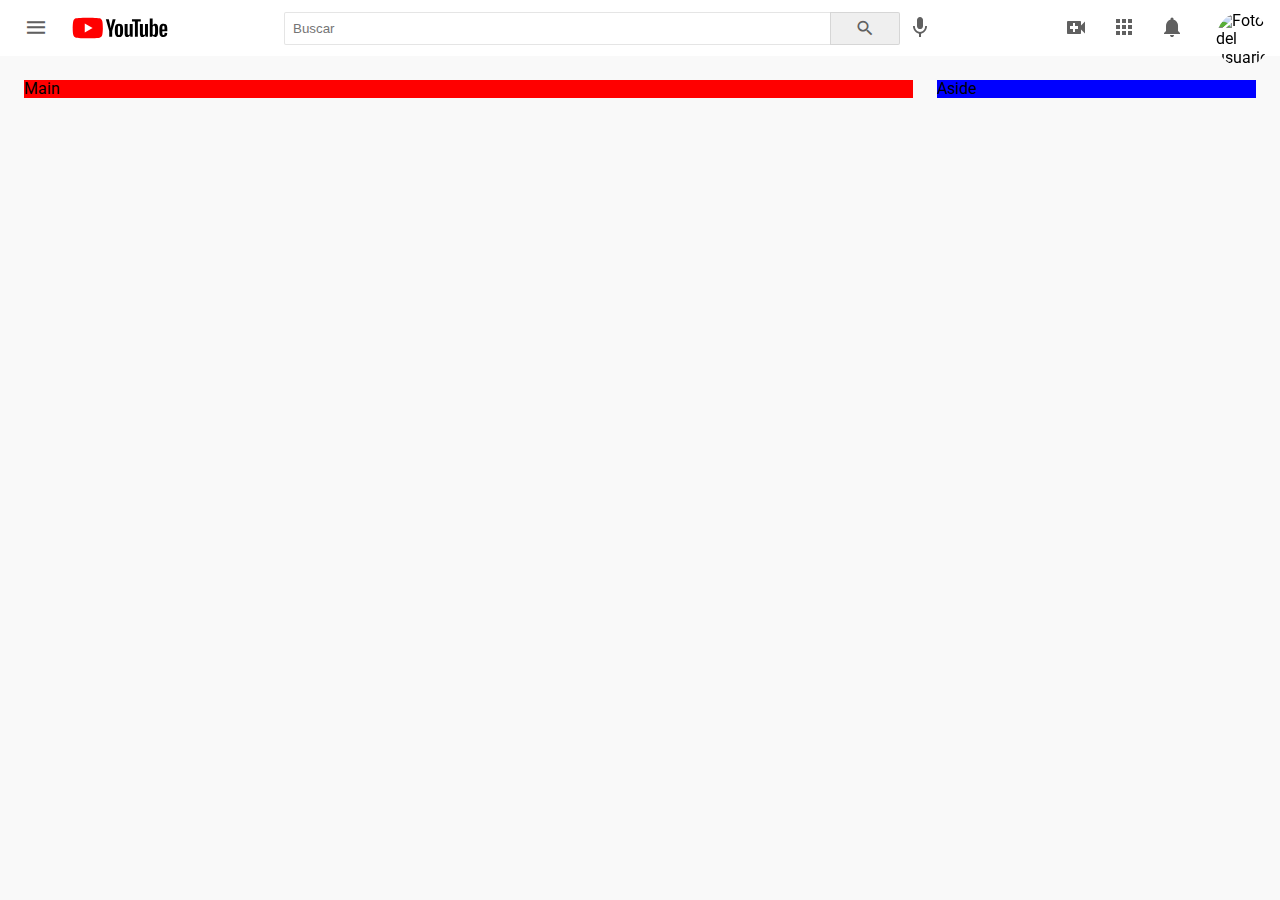
==== video.html @ 2828ed40 "layout de pagina video" ====
<!DOCTYPE html>
<html lang="es">
<head>
    <meta charset="UTF-8">
    <meta name="viewport" content="width=device-width, initial-scale=1.0">
    <meta http-equiv="X-UA-Compatible" content="IE=edge">
    <link rel="stylesheet" href="./styles.css">
    <link rel="stylesheet" href="./icons/style.css">
    <title>Video | Clon Youtube | HTML y CSS</title>
</head>
<body class="video-page scroll">
    <header class="main-header">
        <div class="start place-center">
            <button class="icon-menu action-button"></button>
            <img class="logo" src="./img/logo-yt.svg" alt="Logo Youtube">
        </div>
        <!-- MIDDLE -->
        <div class="middle place-center">
            <form class="form-search place-center" action="#">
                <input type="search" placeholder="Buscar" class="input">
                <button data-tooltip="Buscar" class="submit icon-search"></button>
            </form>
            <button data-tooltip="Haz búsquedas por voz" class="icon-microphone action-button"></button>
        </div>
        <!-- END -->
        <div class="place-center buttons-container">
            <button data-tooltip="Crear" class="icon-camera action-button"></button>
            <button data-tooltip="Aplicaciones de Youtube" class="icon-grid action-button"></button>
            <button data-tooltip="Notificaciones" class="icon-bell action-button"></button>
            
            <div class="user">
                <div class="user-avatar">
                    <img src="https://avatars.githubusercontent.com/u/5506070" class="image" alt="Foto del usuario">
                </div>
            </div>
        </div>
    </header>

    <div class="video-page-grid">
        <main class="video-column">
            <p>Main</p>
        </main>

        <aside class="cards-sidebar">
            <p>Aside</p>

        </aside>
    </div>

</body>
</html>
---- styles.css ----
@import url('https://fonts.googleapis.com/css2?family=Roboto:wght@400;500&display=swap');

* {
    margin: 0;
    padding: 0;
    box-sizing: border-box;
}

/* Variables globales */
:root {
    /* Colores base */
    --accent-color: #ff0000;
    --grey-color: #909090;
    --grey-color-alt: #ccc;
    --border-color: rgba(0, 0, 0, 0.1);

    /* Colores de fondo */
    --bg-color: #fff;
    --bg-color-alt: #f9f9f9;
    --bg-color-active: #e5e5e5;

    /* Colores de texto */
    --text-color: #030303;
    --text-color-alt: #606060;
    --text-color-white: #fff;

    /* Fuentes */
    --body-font: 'Roboto', sans-serif;
    --icon-font: 'icomoon';

    /* Tamaño de texto */
    --big-font-size: 1.125rem; /* 18px */
    --normal-font-size: 1rem; /* 16px */
    --small-font-size: 0.875rem; /* 14px */
    --smaller-font-size: 0.75rem; /* 12px */
    --font-bold: 500;

    /* Otros */
    --header-height: 56px;
    --sidebar-width: 240px;
    --z-tooltip: 25;
    --z-fixed: 100;
    --border-radius: 2px;
    --transition-time: 0.25s;

    /* Scroll */
    --scroll-size: 16px;
    --scroll-log: transparent;
    --scroll-radius: 8px;
    --scrool-padding: 4px;
    --thumb-gb: var(--grey-color);
    --thumb-bg-alt: var(--grey-color-alt);
}

body {
    font-family: var(--body-font);
    background-color: var(--bg-color-alt);
    line-height: 1.15rem;
    padding-top: var(--header-height);
    padding-left: var(--sidebar-width);
}

h1,
h2,
h3,
h4,
h5,
h6,
b {
    font-weight: var(--font-bold);
}

button {
    font-family: var(--body-font);
}

img {
    width: 100%;
}

hr {
    --spacing: 0.75rem;
    border: none;
    border-bottom:  1px solid var(--border-color);
    margin-bottom: var(--spacing);
    padding-top: var(--spacing);
}

.flex {
    display: flex;
}

.place-center {
    display: flex;
    justify-content: center;
    align-items: center;
}

.buttons-container {
    display: flex;
    gap: 0.5rem;
}

/* ----- Clases para recortar líneas de texto ----- */
[class*='rows-text'] {
    display: -webkit-box;
    -webkit-line-clamp: var(--rows);
    -webkit-box-orient: vertical;
    overflow: hidden;
}

.rows-text-1 {
    --rows: 1
}

.rows-text-2 {
    --rows: 2
}

.rows-text-3 {
    --rows: 3
}

/* ----- Scroll ----- */
.scroll::-webkit-scrollbar {
    width: var(--scroll-size); /* Scroll en Y */
    height: var(--scroll-size); /* Scroll en X */
}

.scroll::-webkit-scrollbar-thumb {
    background-color: var(--thumb-gb);
    border-radius: var(--scroll-radius);
    border: var(--scrool-padding) solid transparent;
    background-clip: content-box;
}

.scroll::-webkit-scrollbar-thumb:hover {
    background-color: var(--thumb-bg-alt);
}

.scroll:not(body)::-webkit-scrollbar-thumb {
    display: none;
    background-color: var(--thumb-bg-alt);
}

.scroll:not(body):hover::-webkit-scrollbar-thumb {
    display: block;
}

/* Cabecera principal del sitio */
.main-header {
    position: fixed;
    width: 100%;
    left: 0;
    top: 0;
    display: flex;
    justify-content: space-between;
    align-items: center;
    padding: 0 1rem;
    height: var(--header-height);
    background-color: var(--bg-color);
    z-index: var(--z-fixed);
}

.main-header .start .action-button {
    margin-right: 1rem;
}

.main-header .logo {
    width: 6rem;
}

.main-header .middle {
    flex-basis: 720px;
    padding: 0 2rem;
}

.main-header .form-search {
    flex-grow: 1;
    align-items: stretch;
}

.main-header .input {
    flex-grow: 1;
    padding: 0.5rem;
    border: 1px solid var(--border-color);
    border-right: 0;
    border-radius: var(--border-radius) 0 0 var(--border-radius);
}

.main-header .submit {
    padding: 0 1.5rem;
    border: 1px solid var(--border-color);
    color: var(--text-color-alt);
    font-size: 1.25rem;
    border-radius: 0 var(--border-radius) var(--border-radius) 0;
    cursor: pointer;
}

.main-header .user {
    padding: 0 1rem;
}

/* ----- Avatar del usuario ----- */
.user-avatar {
    --size: 2rem;
    width: var(--size);
    height: var(--size);
    cursor: pointer;
    flex: none;
}

.user-avatar .image {
    width: 100%;
    height: 100%;
    object-fit: cover;
    border-radius: 50%;
}

/* ----- Botones de acción ----- */
.action-button {
    --size: 2.5rem;
    height: var(--size);
    width: var(--size);
    border-radius: 50%;
    border: 1px solid transparent;
    background: none;
    cursor: pointer;
    transition: border-color var(--transition-time);
}

.action-button::before {
    color: var(--text-color-alt);
    font-size: 1.5rem;
}

.action-button:active {
    background-color: var(--bg-color-active);
    border-color: var(--bg-color-active);
}

/* Tooltip */
[data-tooltip] {
    position: relative;
}

[data-tooltip]:hover::after {
    opacity: 1;
}

[data-tooltip]::after {
    content: attr(data-tooltip);
    position: absolute;
    left: 50%;
    top: 3.5rem;
    transform: translateX(-50%);
    padding: 0.5rem;
    background-color: var(--text-color-alt);
    color: var(--text-color-white);
    font-family: var(--body-font);
    font-size: var(--smaller-font-size);
    border-radius: var(--border-radius);
    white-space: nowrap;
    opacity: 0;
    pointer-events: none;
    transition: opacity var(--transition-time);
    z-index: var(--z-tooltip);
}

/* ----- Menu lateral ----- */
.main-sidebar {
    --main-nav-padding: 0.5rem 1.5rem;
    position: fixed;
    top: var(--header-height);
    left: 0;
    z-index: 1;
    height: calc(100vh - var(--header-height));
    width: var(--sidebar-width);
    background-color: var(--bg-color);
    padding: 0.75rem 0;
    overflow: auto;
}

/* ----- Items de navegación ----- */
.main-nav .link {
    display: flex;
    align-items: center;
    padding: var(--main-nav-padding);
    color: var(--text-color);
    font-size: var(--small-font-size);
    text-decoration: none;
    white-space: nowrap;
}

.main-nav .link.is-active,
.main-nav .link:hover {
    background-color: var(--bg-color-alt);
    font-weight: var(--font-bold);
}

.main-nav .link.is-active {
}

/* ----- Iconos de la navegación ----- */
.main-nav .link .icon {
    font-size: 1.5rem;
    color: var(--text-color-alt);
}

.main-nav .link.is-in-live::after,
.main-nav .link.is-new::after {

    font-family: var(--icon-font);
    margin-left: auto;
}

.main-nav .link.is-in-live::after {
    content: '\e911';
    color: var(--accent-color);
}

.main-nav .link.is-new::after {
    content: '\e91b';
    color: #065fd4;
    font-size: 00.5rem;
}

.main-nav .user-avatar {
    --size: 1.5rem;
}

.main-nav .link .icon,
.main-nav .link .user-avatar {
    margin-right: 1.5rem;
}

.main-nav .link.is-active .icon {
    color: var(--accent-color);
}

/* ----- Título de secciones de nav lateral ----- */
.nav-title {
    padding: var(--main-nav-padding);
    color: var(--text-color-alt);
    font-size: var(--small-font-size);
    text-transform: uppercase;
}

/* ----- Footer del nav lateral ----- */
.main-nav-footer {
    display: grid;
    gap: 0.75rem;
    padding: var(--main-nav-padding);
    font-size: var(--smaller-font-size);
}

.main-nav-footer .link-footer {
    margin-right: 0.5rem;
    line-height: 1.4;
    text-decoration: none;
    font-weight: var(--font-bold);
    color: var(--text-color-alt)
}

.main-nav-footer .copyright {
    opacity: 0.6;
    color: var(--text-color-alt);
    margin: 0;   
}

/* ----- Tarjeta de videos ----- */
.card-video {
    /* max-width: 300px; */
}

.card-video a {
    text-decoration: none;
    color: inherit
}

.card-video .cover {
    position: relative;
    display: block;
    aspect-ratio: 16 / 9;
    margin-bottom: 0.75rem;
}

.card-video .image {
    display: block;
    height: 100%;
    object-fit: cover;
}

.card-video .time {
    position: absolute;
    right: 0.5rem;
    bottom: 0.5rem;
    padding: 0 0.25rem;
    background-color: rgba(0, 0, 0, 0.8);
    color: var(--text-color-white);
    font-size: var(--smaller-font-size);
    border-radius: var(--border-radius);
}

.card-video .user-avatar {
    --size: 36px;
    margin-right: 0.75rem;
}

.card-video .content {
    font-size: var(--small-font-size);
    color: var(--text-color-alt);
}

.card-video .title {
    color: var(--text-color);
    margin-bottom: 0.25rem;
}

/* ----- Información del video ----- */
.video-information .views {
    display: inline-flex;
}

.video-information .views::after {
    content: '\e91b';
    font-family: var(--icon-font);
    font-size: 0.25rem;
    padding: 0 0.25rem;
}

/* ----- Grid de videos ----- */
.card-grid {
    display: grid;
    grid-template-columns: repeat(auto-fill, minmax(300px, 1fr));
    gap: 2rem 1rem;
    padding: 1rem 2rem;
    max-width: 1800px;
    margin-inline: auto;
}





/* ----- Página de video ----- */
body.video-page {
    padding-left: 0;
}

.video-page-grid {
    --gap-page: 1.5rem;
    width: calc(100% - (var(--gap-page) * 2));
    max-width: 1600px;
    display: grid;
    gap: var(--gap-page);
    grid-template-columns: repeat(11, 1fr);
    margin-inline: auto;
    padding-top: var(--gap-page);
}

.video-column {
    background-color: red;
    grid-column-start: span 8;
}

.cards-sidebar {
    background-color: blue;
    grid-column-start: span 3;
}
---- icons/style.css ----
@font-face {
  font-family: 'icomoon';
  src:  url('./fonts/icomoon.eot?4cv2qz');
  src:  url('./fonts/icomoon.eot?4cv2qz#iefix') format('embedded-opentype'),
    url('./fonts/icomoon.ttf?4cv2qz') format('truetype'),
    url('./fonts/icomoon.woff?4cv2qz') format('woff'),
    url('./fonts/icomoon.svg?4cv2qz#icomoon') format('svg');
  font-weight: normal;
  font-style: normal;
  font-display: block;
}

[class^="icon-"], [class*=" icon-"] {
  /* use !important to prevent issues with browser extensions that change fonts */
  font-family: 'icomoon' !important;
  speak: never;
  font-style: normal;
  font-weight: normal;
  font-variant: normal;
  text-transform: none;
  line-height: 1;

  /* Better Font Rendering =========== */
  -webkit-font-smoothing: antialiased;
  -moz-osx-font-smoothing: grayscale;
}

.icon-like-video:before {
  content: "\e90f";
}
.icon-horizontal-dots:before {
  content: "\e91e";
}
.icon-share:before {
  content: "\e920";
}
.icon-dislike-video:before {
  content: "\e91f";
}
.icon-add-list:before {
  content: "\e921";
}
.icon-filter:before {
  content: "\e922";
}
.icon-dot .path1:before {
  content: "\e91b";
  color: rgb(0, 0, 0);
}
.icon-dot .path2:before {
  content: "\e91c";
  margin-left: -1em;
  color: rgb(0, 0, 0);
}
.icon-dot .path3:before {
  content: "\e91d";
  margin-left: -1em;
  color: rgb(68, 68, 68);
  opacity: 0.15;
}
.icon-library:before {
  content: "\e90b";
}
.icon-history:before {
  content: "\e90c";
}
.icon-square-triangle:before {
  content: "\e90d";
}
.icon-like:before {
  content: "\e923";
}
.icon-clock:before {
  content: "\e90e";
}
.icon-down:before {
  content: "\e910";
}
.icon-live:before {
  content: "\e911";
}
.icon-video:before {
  content: "\e912";
}
.icon-game:before {
  content: "\e913";
}
.icon-spotlight:before {
  content: "\e914";
}
.icon-trophy:before {
  content: "\e915";
}
.icon-config:before {
  content: "\e916";
}
.icon-flag:before {
  content: "\e917";
}
.icon-question:before {
  content: "\e918";
}
.icon-message:before {
  content: "\e919";
}
.icon-vertical-dots:before {
  content: "\e91a";
}
.icon-home:before {
  content: "\e906";
}
.icon-explore:before {
  content: "\e907";
}
.icon-suscriptions:before {
  content: "\e908";
}
.icon-yt-logo:before {
  content: "\e909";
}
.icon-music:before {
  content: "\e90a";
}
.icon-search:before {
  content: "\e904";
}
.icon-microphone:before {
  content: "\e905";
}
.icon-menu:before {
  content: "\e900";
}
.icon-camera:before {
  content: "\e901";
}
.icon-grid:before {
  content: "\e902";
}
.icon-bell:before {
  content: "\e903";
}
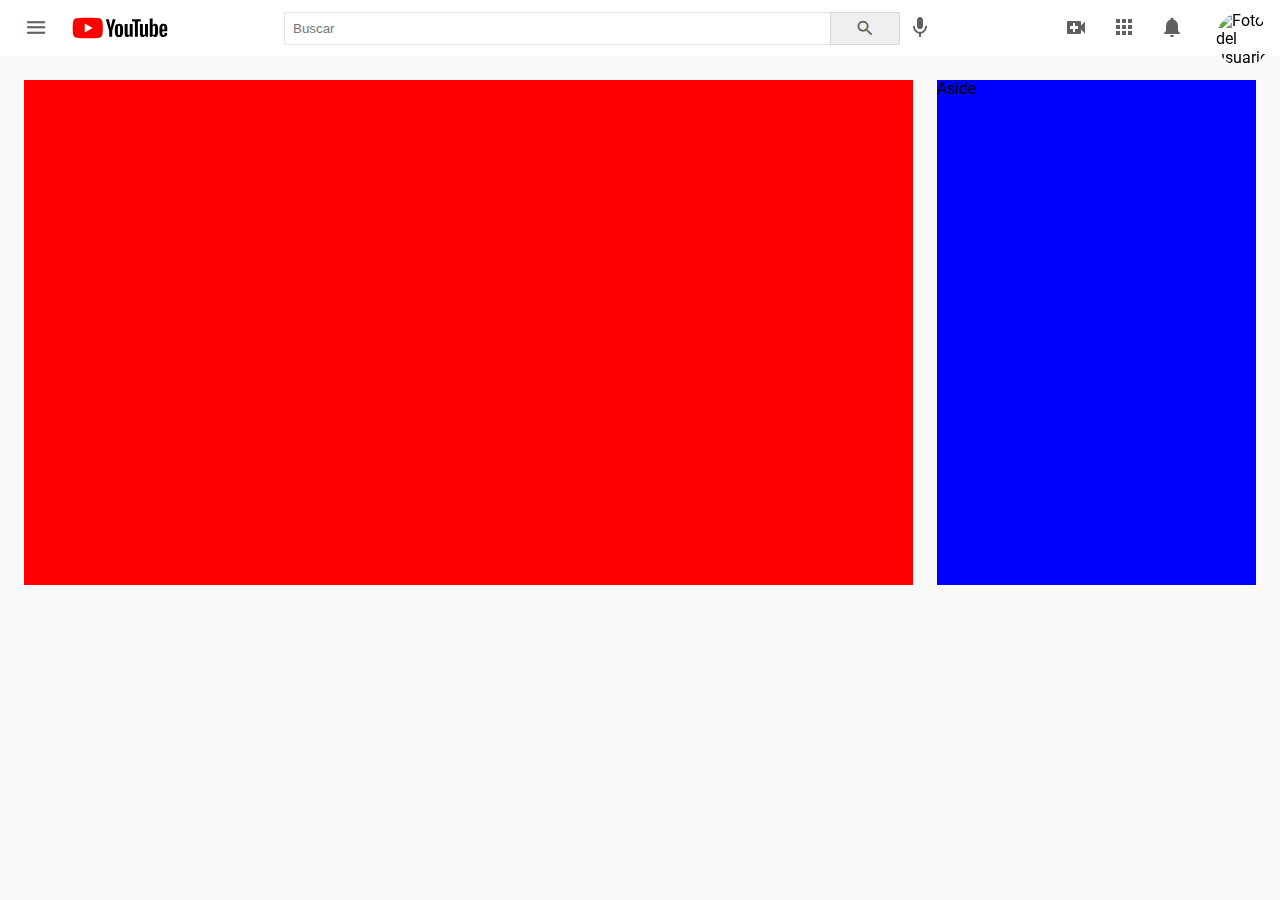
==== commit aea232c0: "insercion video principal" ====
--- a/video.html
+++ b/video.html
@@ -38,7 +38,9 @@
 
     <div class="video-page-grid">
         <main class="video-column">
-            <p>Main</p>
+            <div class="video-player">
+                <iframe class="video" src="https://www.youtube.com/embed/YlZN-ie1-i8" title="YouTube video player" frameborder="0" allow="accelerometer; autoplay; clipboard-write; encrypted-media; gyroscope; picture-in-picture" allowfullscreen></iframe>
+            </div>
         </main>
 
         <aside class="cards-sidebar">
--- a/styles.css
+++ b/styles.css
@@ -464,6 +464,11 @@
     grid-column-start: span 8;
 }
 
+.video-player .video {
+    aspect-ratio: 16 / 9;
+    width: 100%;
+}
+
 .cards-sidebar {
     background-color: blue;
     grid-column-start: span 3;
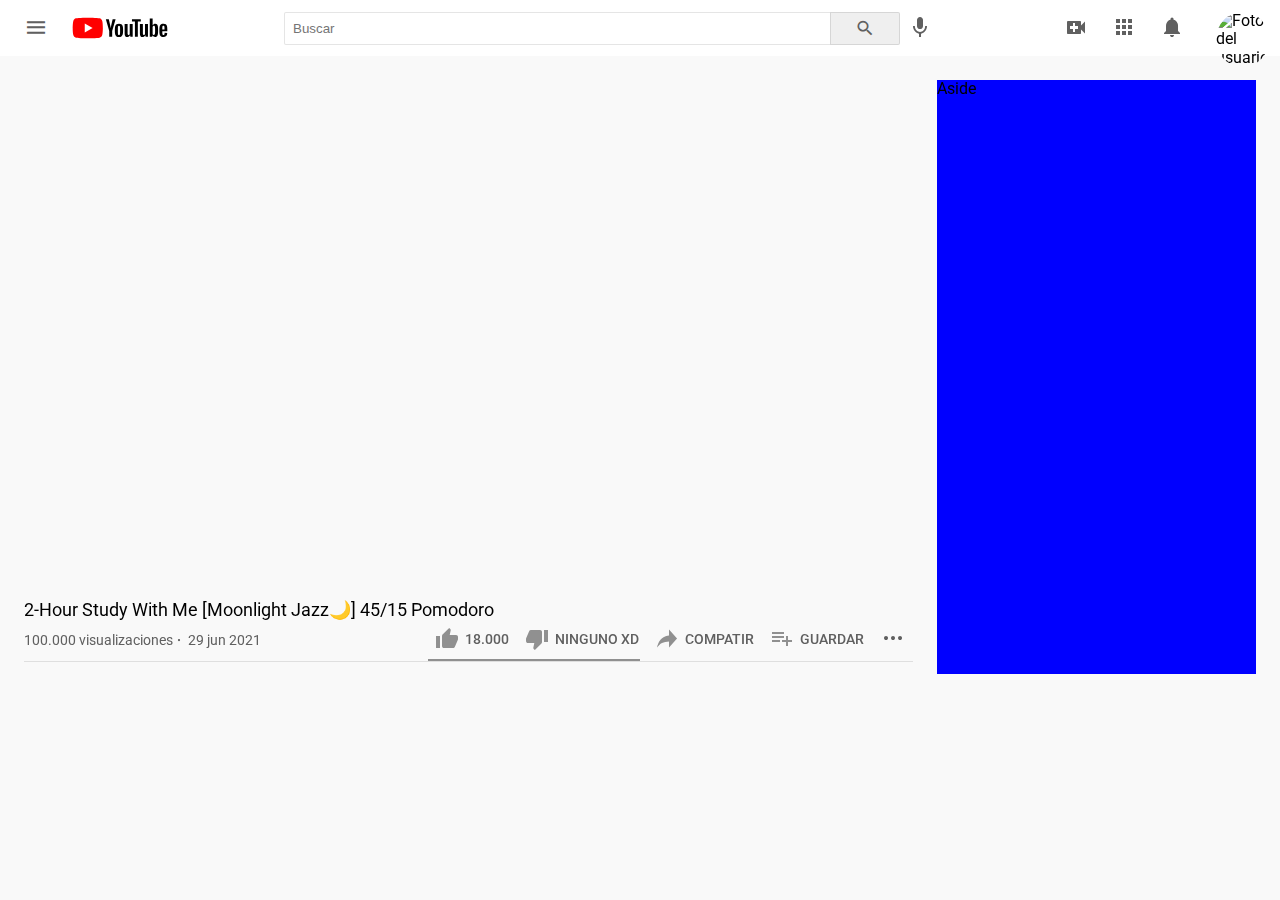
==== commit 642d7876: "seccion informacion de video" ====
--- a/video.html
+++ b/video.html
@@ -39,7 +39,52 @@
     <div class="video-page-grid">
         <main class="video-column">
             <div class="video-player">
+                
                 <iframe class="video" src="https://www.youtube.com/embed/YlZN-ie1-i8" title="YouTube video player" frameborder="0" allow="accelerometer; autoplay; clipboard-write; encrypted-media; gyroscope; picture-in-picture" allowfullscreen></iframe>
+
+                <h1 class="title">
+                    2-Hour Study With Me [Moonlight Jazz🌙] 45/15 Pomodoro
+                </h1>
+
+                <div class="actions">
+                    <p class="video-information">
+                        <span class="views">100.000 visualizaciones</span>
+                        <span>29 jun 2021</span>
+                    </p>
+                    <div class="buttons-container">
+                        <div class="buttons-container likes">
+                            <button 
+                                data-tooltip="Me gusta este video"
+                                class="action-button has-text">
+                                <span class="icon icon-like-video"></span>
+                                <span>18.000</span>
+                            </button>
+                            <button 
+                                data-tooltip="No me gusta este video"
+                                class="action-button has-text">
+                                <span class="icon icon-dislike-video"></span>
+                                <span>ninguno xD</span>
+                            </button>
+                        </div>
+                        <button 
+                            data-tooltip="Compartir"
+                            class="action-button has-text">
+                            <span class="icon icon-share"></span>
+                            <span>Compatir</span>
+                        </button>
+                        <button 
+                            data-tooltip="Guardar"
+                            class="action-button has-text">
+                            <span class="icon icon-add-list"></span>
+                            <span>Guardar</span>
+                        </button>
+                        <button class="action-button icon icon-horizontal-dots">
+                        </button>
+                    </div>
+                </div>
+
+                <hr class="border"/>
+
             </div>
         </main>
 
--- a/styles.css
+++ b/styles.css
@@ -218,23 +218,45 @@
 }
 
 /* ----- Botones de acción ----- */
-.action-button {
+.action-button,
+.action-button .icon {
     --size: 2.5rem;
+    display: flex;
+    justify-content: center;
+    align-items: center;
     height: var(--size);
-    width: var(--size);
-    border-radius: 50%;
     border: 1px solid transparent;
     background: none;
     cursor: pointer;
     transition: border-color var(--transition-time);
 }
 
-.action-button::before {
+.action-button.has-text {
+    text-transform: uppercase;
+    color: var(--text-color-alt);
+    font-weight: var(--font-bold);
+    font-size: var(--small-font-size);
+}
+
+.action-button.has-text .icon {
+    --size: 2.25rem;
+    color: var(--grey-color);
+}
+
+.action-button:not(.has-text),
+.action-button .icon {
+    width: var(--size);
+    border-radius: 50%;
+}
+
+.action-button::before,
+.action-button .icon {
     color: var(--text-color-alt);
     font-size: 1.5rem;
 }
 
-.action-button:active {
+.action-button:not(.has-text):active,
+.action-button .icon:active {
     background-color: var(--bg-color-active);
     border-color: var(--bg-color-active);
 }
@@ -440,10 +462,8 @@
 }
 
 
-
-
-
 /* ----- Página de video ----- */
+
 body.video-page {
     padding-left: 0;
 }
@@ -460,16 +480,40 @@
 }
 
 .video-column {
-    background-color: red;
     grid-column-start: span 8;
 }
 
 .video-player .video {
     aspect-ratio: 16 / 9;
     width: 100%;
+    margin-bottom: 1rem;
+}
+
+.video-player .title {
+    font-weight: normal;
+    font-size: var(--big-font-size);
+}
+
+.video-player .video-information {
+    font-size: var(--small-font-size);
+    color: var(--text-color-alt);
+}
+
+.video-player .actions {
+    display: flex;
+    align-items: center;
+    justify-content: space-between;
+}
+
+.video-player .buttons-container.likes {
+    border-bottom: 2px solid var(--grey-color);
+}
+
+.video-player .border {
+    padding-top: 0;
 }
 
 .cards-sidebar {
     background-color: blue;
     grid-column-start: span 3;
-}+}
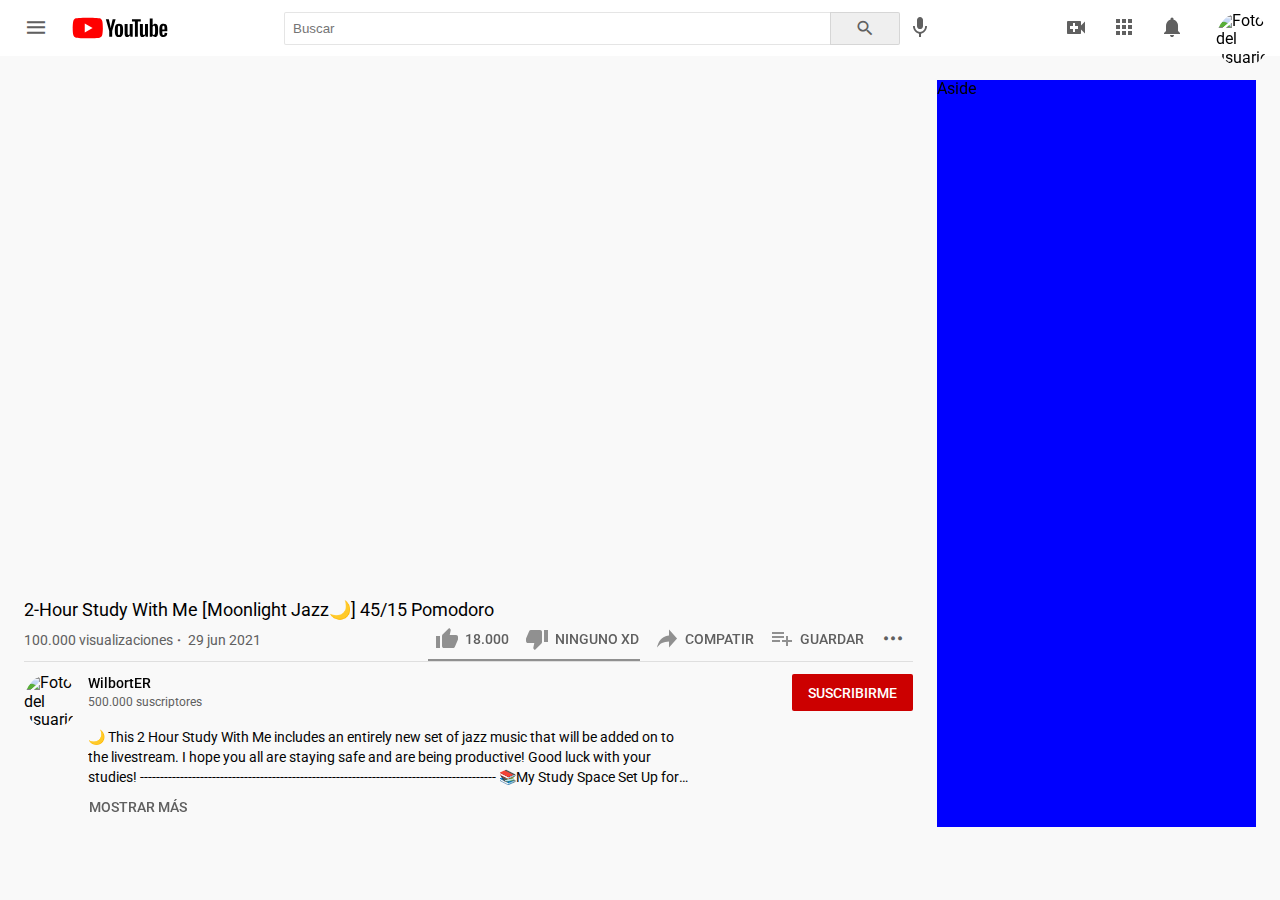
==== commit 5a31a43c: "seccion descripcion de video" ====
--- a/video.html
+++ b/video.html
@@ -38,14 +38,11 @@
 
     <div class="video-page-grid">
         <main class="video-column">
-            <div class="video-player">
-                
+            <section class="video-player">
                 <iframe class="video" src="https://www.youtube.com/embed/YlZN-ie1-i8" title="YouTube video player" frameborder="0" allow="accelerometer; autoplay; clipboard-write; encrypted-media; gyroscope; picture-in-picture" allowfullscreen></iframe>
-
                 <h1 class="title">
                     2-Hour Study With Me [Moonlight Jazz🌙] 45/15 Pomodoro
                 </h1>
-
                 <div class="actions">
                     <p class="video-information">
                         <span class="views">100.000 visualizaciones</span>
@@ -82,15 +79,44 @@
                         </button>
                     </div>
                 </div>
+                <hr class="border"/>
+            </section>
 
-                <hr class="border"/>
+            <section class="video-player-information flex">
+                <div class="user">
+                    <div class="user-avatar">
+                        <img src="https://avatars.githubusercontent.com/u/5506070" class="image" alt="Foto del usuario">
+                    </div>
+                </div>
+                <div class="content">
+                    <header class="header flex">
+                        <div>
+                            <a href="#" class="channel-name" data-tooltip="WilbortER">WilbortER</a>
+                            <p class="subs-count">500.000 suscriptores</p>
+                        </div>
+                        <button class="button">Suscribirme</button>
+                    </header>
+                    <p class="caption rows-text-3">
+                        🌙 This 2 Hour Study With Me includes an entirely new set of jazz music that will be added on to the livestream. 
+                        I hope you all are staying safe and are being productive! Good luck with your studies!
+                        -----------------------------------------------------------------------------------------
+                        📚My Study Space Set Up for 2021📚
+                        🌙 This 2 Hour Study With Me includes an entirely new set of jazz music that will be added on to the livestream. 
+                        I hope you all are staying safe and are being productive! Good luck with your studies!
+                        -----------------------------------------------------------------------------------------
+                        📚My Study Space Set Up for 2021📚 
+                        -Link to my amazon affiliate links, none are sponsored-
+                    </p>
+                    <button class="action-button has-text">
+                        <span>Mostrar más</span>
+                    </button>
+                </div>
+            </section>
 
-            </div>
         </main>
 
         <aside class="cards-sidebar">
             <p>Aside</p>
-
         </aside>
     </div>
 
--- a/styles.css
+++ b/styles.css
@@ -289,6 +289,23 @@
     z-index: var(--z-tooltip);
 }
 
+/* ----- Botón básico ----- */
+.button {
+    --button-color: #cc0000;
+    --text-button-color: white;
+    --cursos-button: pointer;
+
+    padding: 0.5rem 1rem;
+    background-color: var(--button-color);
+    color: var(--text-button-color);
+    text-transform: uppercase;
+    font-size: var(--small-font-size);
+    font-weight: var(--font-bold);
+    border: none;
+    border-radius: var(--border-radius);
+    cursor: var(--cursos-button);
+}
+
 /* ----- Menu lateral ----- */
 .main-sidebar {
     --main-nav-padding: 0.5rem 1.5rem;
@@ -513,6 +530,46 @@
     padding-top: 0;
 }
 
+/* ----- Estilos para infornación de video ----- */
+.video-player-information {
+    gap: 1rem;
+    color: var(--text-color);
+}
+
+.video-player-information .user-avatar {
+    --size: 3rem;
+}
+
+.video-player-information .content {
+    width: 100%;
+}
+
+.video-player-information .channel-name {
+    color: inherit;
+    text-decoration: none;
+    font-size: var(--small-font-size);
+    font-weight: var(--font-bold);
+}
+
+.video-player-information .subs-count {
+    color: var(--text-color-alt);
+    font-size: var(--smaller-font-size);
+}
+
+.video-player-information .header {
+    margin-bottom: 1rem;
+}
+
+.video-player-information .header .button {
+    margin-left: auto;
+}
+
+.video-player-information .caption {
+    max-width: 600px;
+    line-height: 1.25rem;
+    font-size: var(--small-font-size);
+}
+
 .cards-sidebar {
     background-color: blue;
     grid-column-start: span 3;
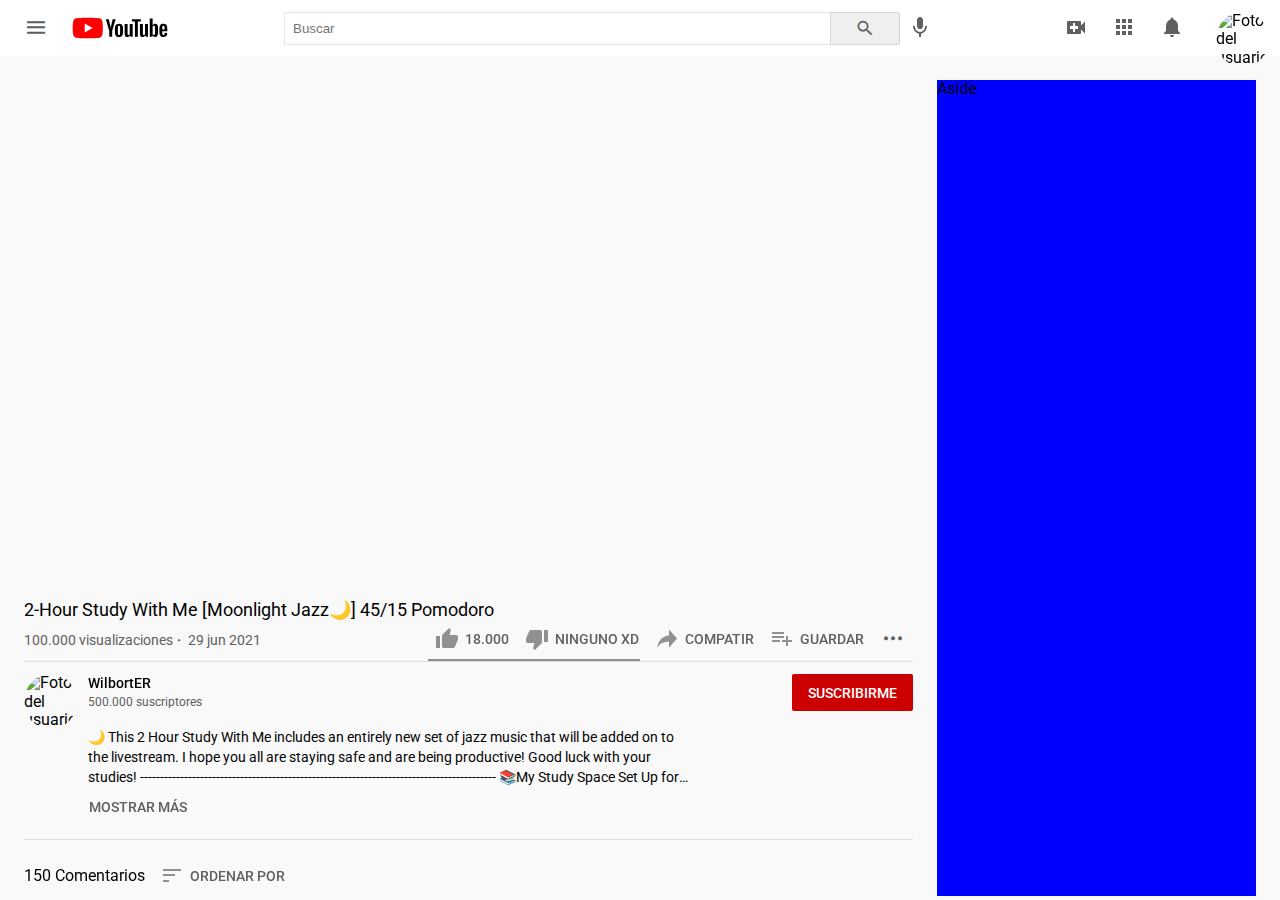
==== commit 387bb0bb: "cabecera seccion comentarios" ====
--- a/video.html
+++ b/video.html
@@ -112,7 +112,18 @@
                     </button>
                 </div>
             </section>
+            
+            <hr class="big"/>
 
+            <section class="comments-section">
+                <header class="comments-information buttons-container">
+                    <p>150 Comentarios</p>
+                    <button class="action-button has-text">
+                        <span class="icon icon-filter"></span>
+                        <span>Ordenar por</span>
+                    </button>
+                </header>
+            </section>
         </main>
 
         <aside class="cards-sidebar">
--- a/styles.css
+++ b/styles.css
@@ -84,6 +84,10 @@
     border-bottom:  1px solid var(--border-color);
     margin-bottom: var(--spacing);
     padding-top: var(--spacing);
+}
+
+hr.big {
+    margin-bottom: 1rem;
 }
 
 .flex {
@@ -570,6 +574,11 @@
     font-size: var(--small-font-size);
 }
 
+/* ----- Sección de comentarios ----- */
+.comments-information {
+    align-items: center;
+}
+
 .cards-sidebar {
     background-color: blue;
     grid-column-start: span 3;
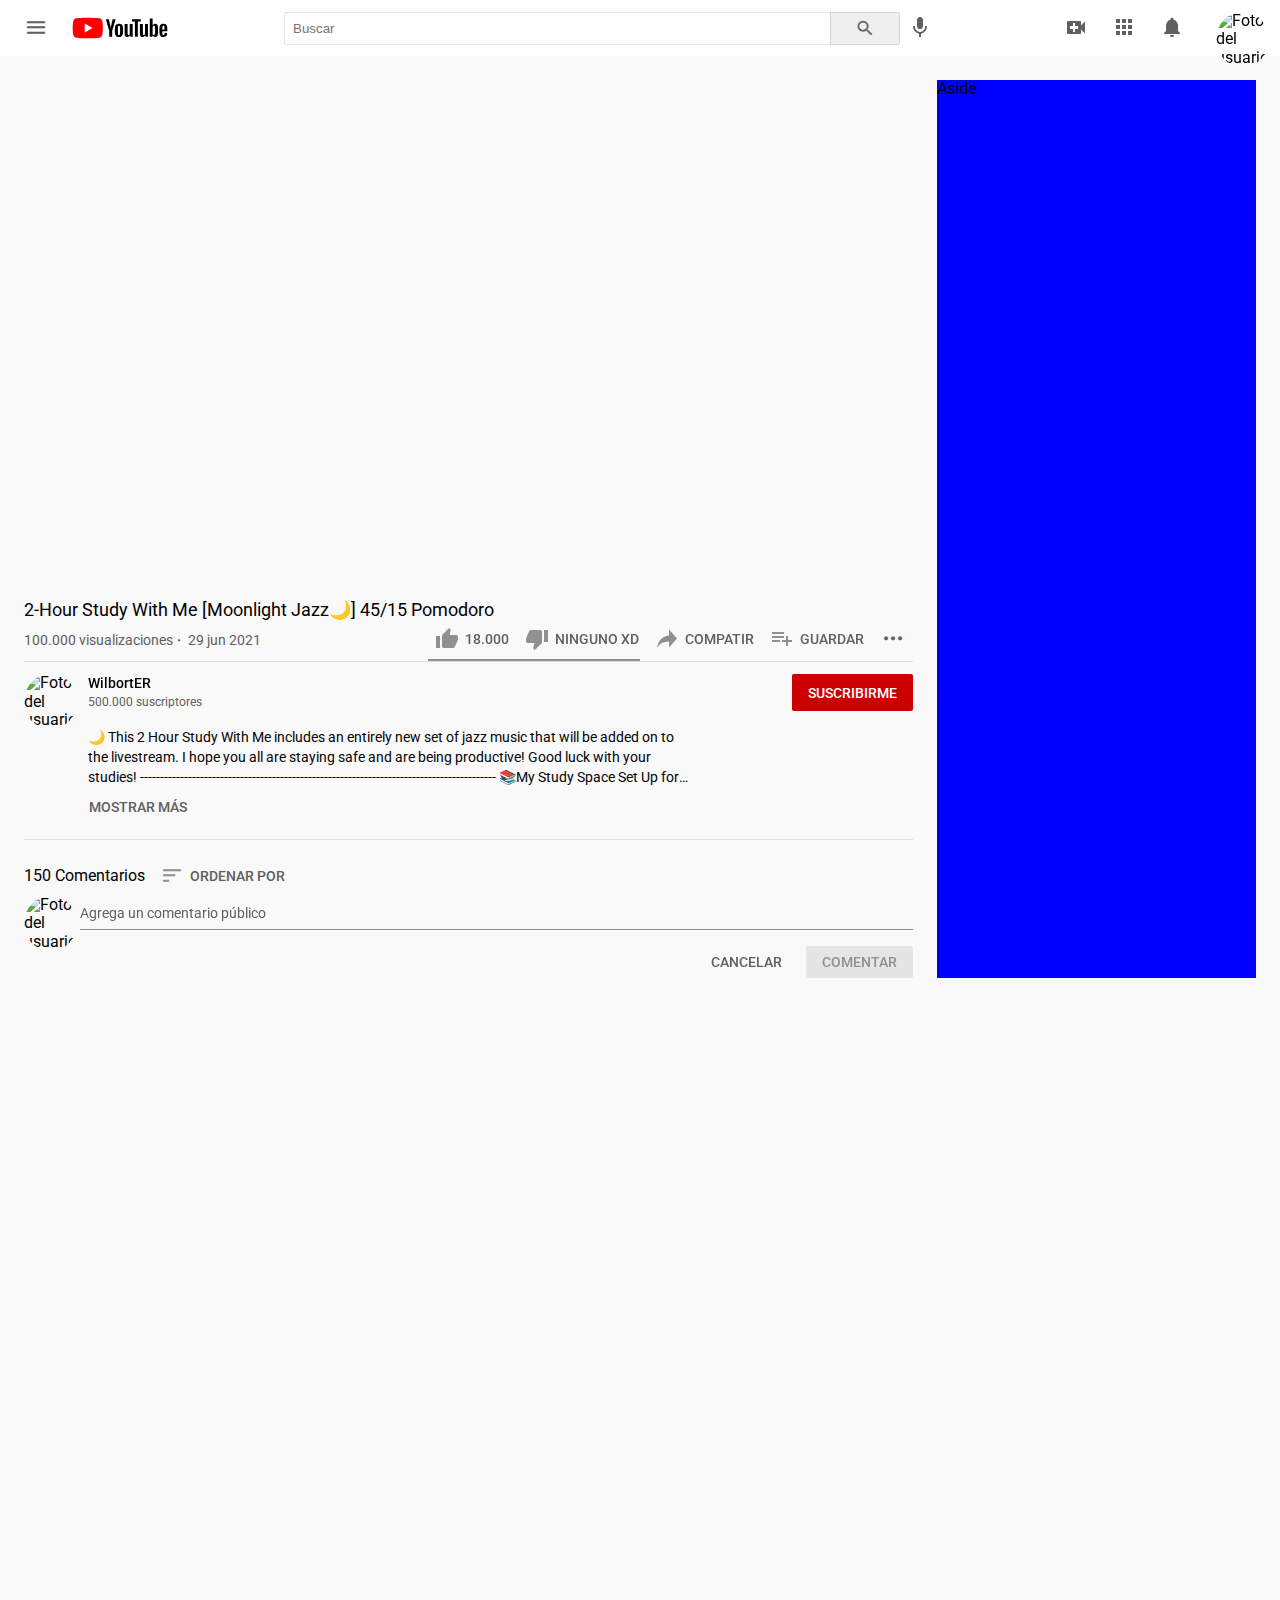
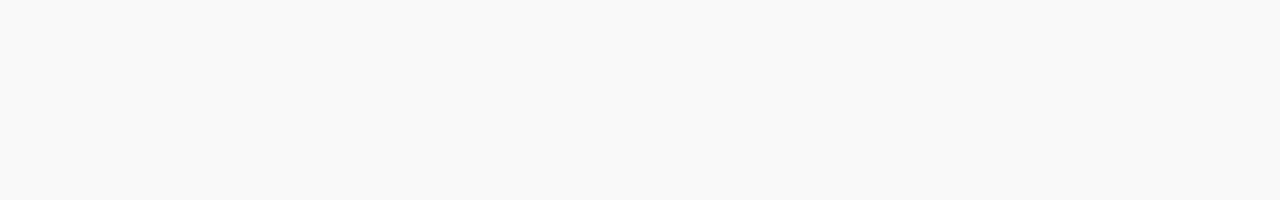
==== commit c73538f3: "formulario para comentar" ====
--- a/video.html
+++ b/video.html
@@ -112,7 +112,7 @@
                     </button>
                 </div>
             </section>
-            
+
             <hr class="big"/>
 
             <section class="comments-section">
@@ -123,6 +123,20 @@
                         <span>Ordenar por</span>
                     </button>
                 </header>
+                <div class="comment-form flex">
+                    <div class="user">
+                        <div class="user-avatar">
+                            <img src="https://avatars.githubusercontent.com/u/5506070" class="image" alt="Foto del usuario">
+                        </div>
+                    </div>
+                    <div class="form">
+                        <div class="input" contenteditable></div>
+                        <div class="buttons-container">
+                            <button class="button link">Cancelar</button>
+                            <button class="button" disabled>Comentar</button>
+                        </div>
+                    </div>
+                </div>
             </section>
         </main>
 
--- a/styles.css
+++ b/styles.css
@@ -310,6 +310,17 @@
     cursor: var(--cursos-button);
 }
 
+.button[disabled] {
+    --button-color: var(--bg-color-active);
+    --text-button-color: var(--grey-color);
+    --cursor-button: initial;
+}
+
+.button.link {
+    --text-button-color: var(--text-color-alt);
+    --button-color: transparent;
+}
+
 /* ----- Menu lateral ----- */
 .main-sidebar {
     --main-nav-padding: 0.5rem 1.5rem;
@@ -579,7 +590,59 @@
     align-items: center;
 }
 
+.comment-form {
+    gap: 1rem;
+}
+
+.comment-form .form {
+    display: flex;
+    flex-direction: column;
+    flex-grow: 1;
+}
+
+.comment-form .input {
+    position: relative;
+    margin-bottom: 1rem;
+    padding: 0.5rem 0;
+    font-size: var(--small-font-size);
+    box-shadow: 0 -1px inset var(--grey-color);
+    outline: none;
+}
+
+.comment-form .input:empty::before {
+    content: 'Agrega un comentario público';
+    color: var(--text-color-alt);
+}
+
+.comment-form .input:after {
+    content: '';
+    position: absolute;
+    bottom: 0;
+    left: 50%;
+    width: 0;
+    height: 2px;
+    background-color: #000;
+    transition: left var(--transition-time), width var(--transition-time);
+}
+
+.comment-form .input:focus::after {
+    width: 100%;
+    left: 0;
+}
+
+.comment-form .user-avatar {
+    --size: 2.5rem;
+}
+
+.comment-form .buttons-container {
+    margin-left: auto;
+}
+
 .cards-sidebar {
     background-color: blue;
     grid-column-start: span 3;
 }
+
+body {
+    min-height: 200vh;
+}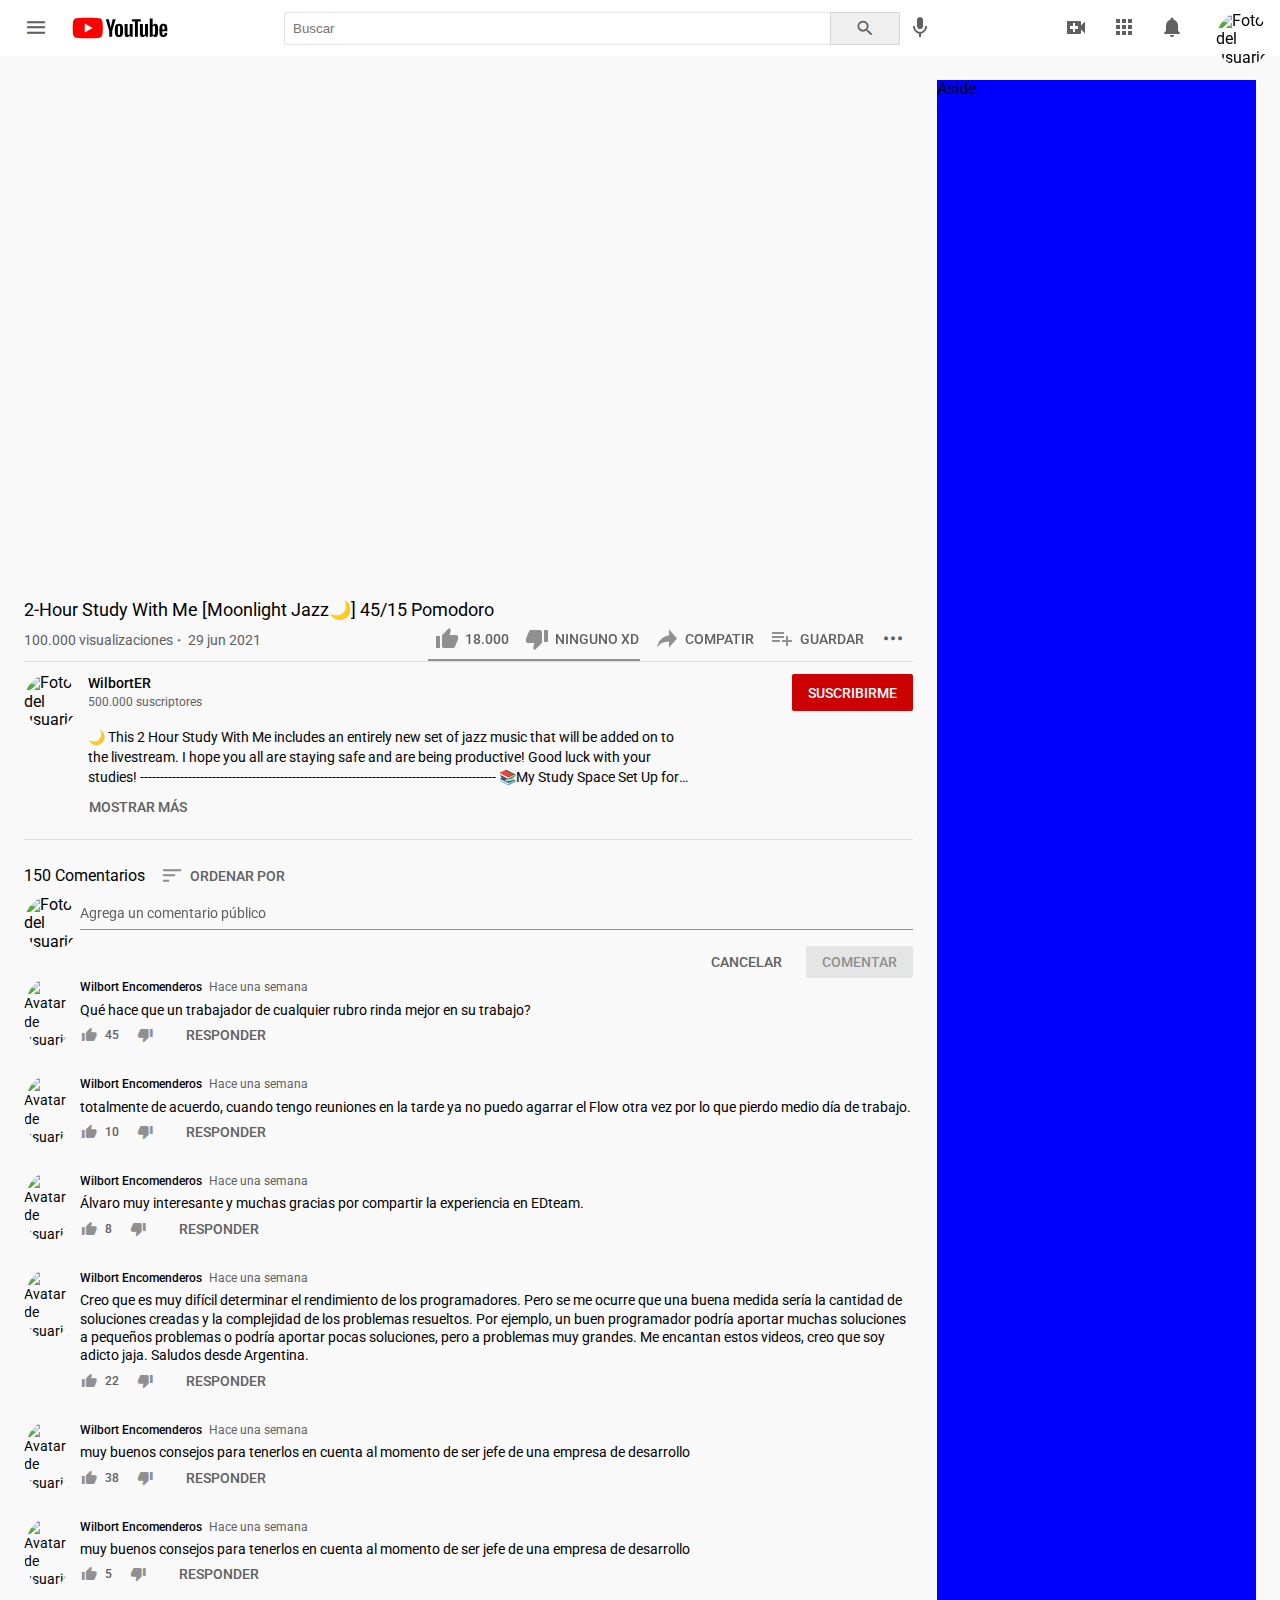
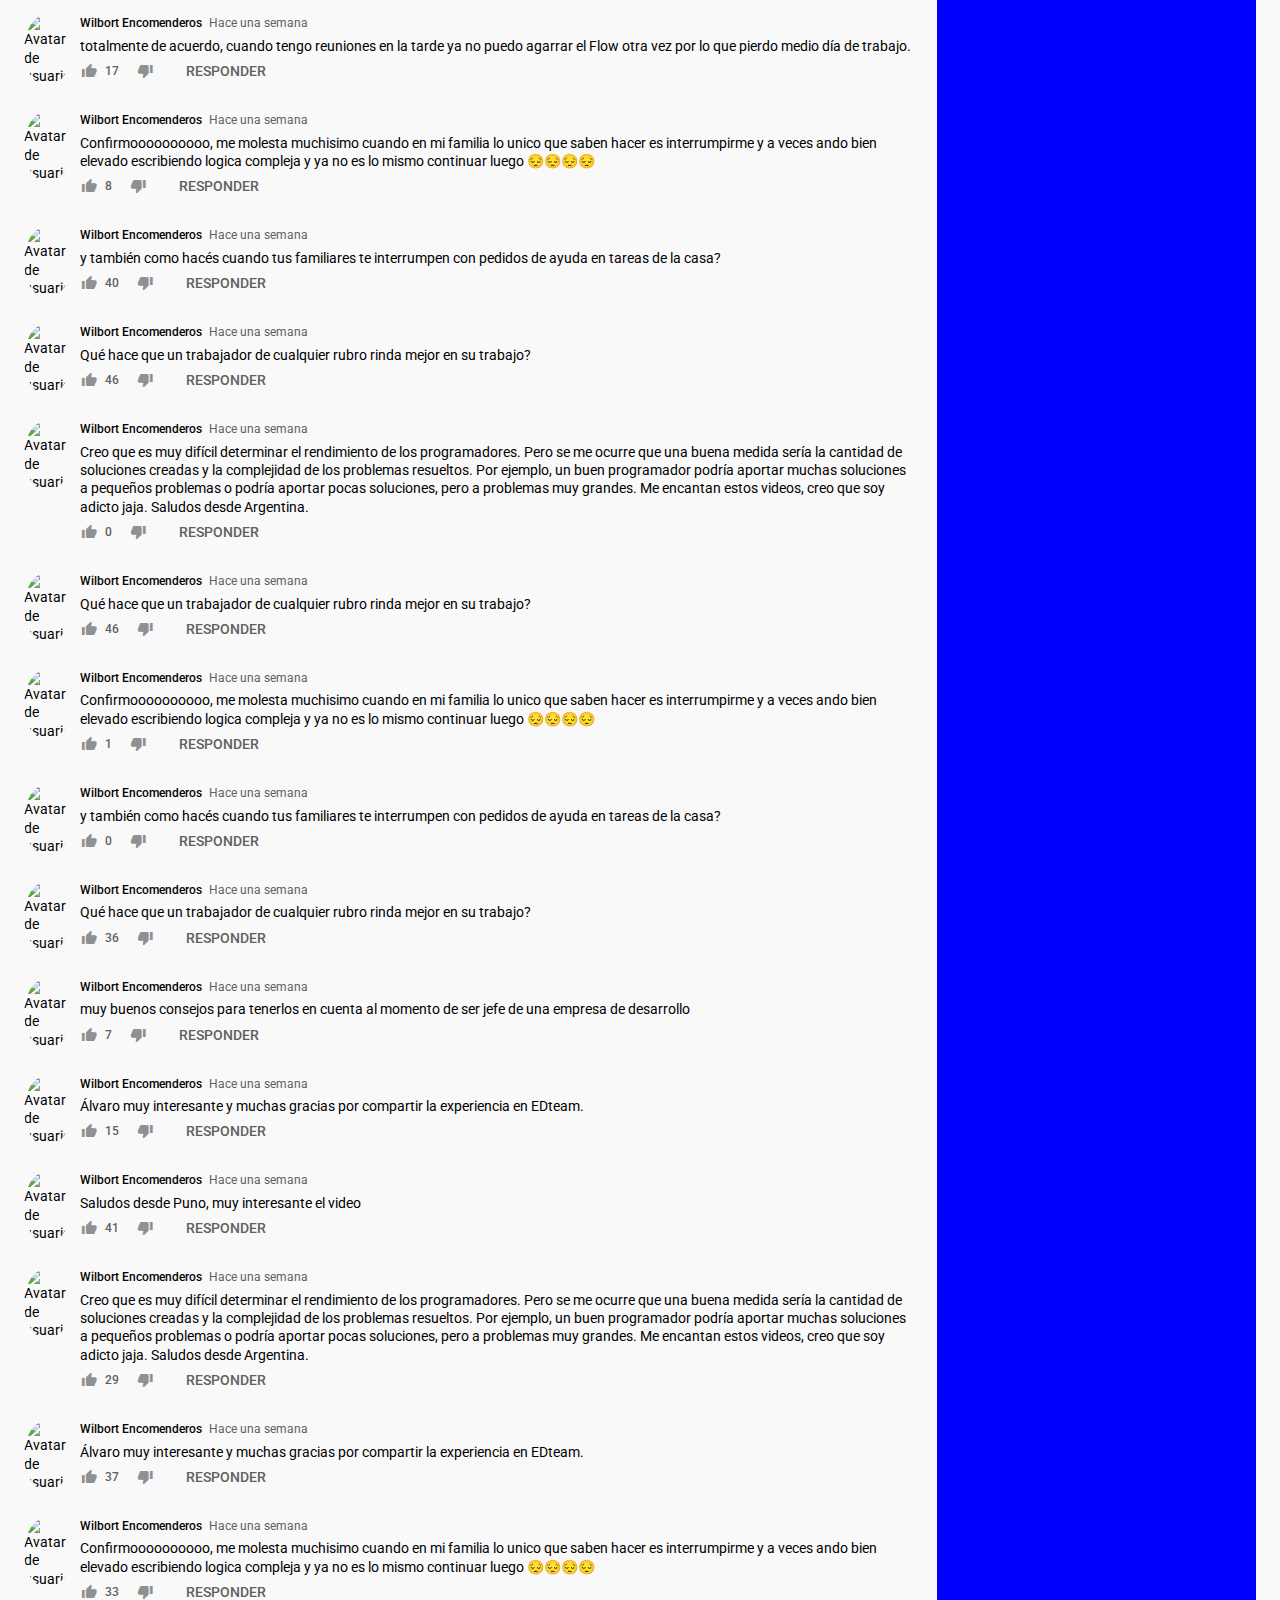
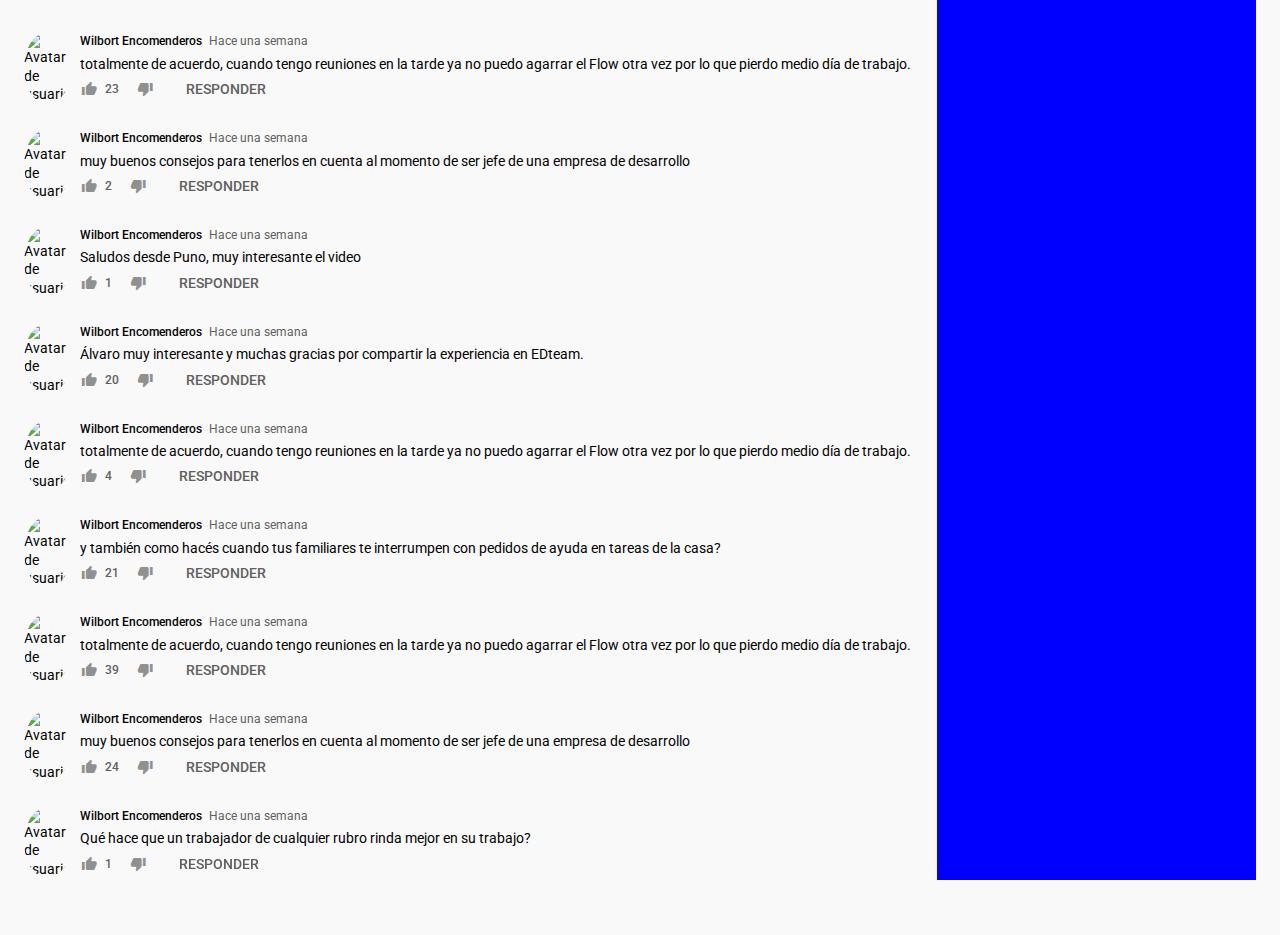
==== commit 16149164: "componentes comentario" ====
--- a/video.html
+++ b/video.html
@@ -137,6 +137,39 @@
                         </div>
                     </div>
                 </div>
+                <div class="comments-grid" id="comments-grid">
+                    <!-- <article class="comment flex">
+                        <div class="user">
+                            <div class="user-avatar">
+                                <img src="https://avatars.githubusercontent.com/u/5506070" class="image" alt="Foto del usuario">
+                            </div>
+                        </div>
+                        <div class="content">
+                            <header class="header">
+                                <a href="#" class="name"><b>Wilbort Encomenderos</b></a>
+                                <time class="time">Hace una semana</time>
+                            </header>
+                            <p class="text rows-text-3">
+                                0:00 Oliver Heldens vs. Wamdue Project vs. Criminal Vibes vs. Madonna - Koala vs. King Of My Castle vs. Calabria vs. Hung Up (Oliver Heldens Mashup)  STRICTLY / WARNER BROS. / LOUDBIT / SPINNIN'
+                                1:00 Tiësto & Oliver Heldens - Wombass MUSICAL FREEDOM
+                                2:51 Madcon - Beggin' (Acappella) UMG
+                                4:40 Dr. Kucho! & Gregor Salto & Oliver Heldens vs. Tag Team - Can't Stop Playing vs. Whoomp! (There It Is) (Oliver Heldens Mashup)  LIFE / SPINNIN'
+                            </p>
+                            <footer class="buttons-container">
+                                <button class="action-button has-text" data-tooltip="Me gusta">
+                                    <span class="icon icon-like-video"></span>
+                                    <span class="text">98</span>
+                                </button>
+                                <button class="action-button has-text" data-tooltip="No me gusta">
+                                    <span class="icon icon-dislike-video"></span>
+                                </button>
+                                <button class="action-button has-text">
+                                    <span class="text">Responder</span>
+                                </button>
+                            </footer>
+                        </div>
+                    </article> -->
+                </div>
             </section>
         </main>
 
@@ -144,6 +177,6 @@
             <p>Aside</p>
         </aside>
     </div>
-
+    <script src="./js/scripts/comment.js" type="module"></script>
 </body>
 </html>--- a/styles.css
+++ b/styles.css
@@ -614,6 +614,7 @@
     color: var(--text-color-alt);
 }
 
+
 .comment-form .input:after {
     content: '';
     position: absolute;
@@ -638,6 +639,55 @@
     margin-left: auto;
 }
 
+/* ----- Componente comentario ----- */
+.comments-grid {
+    display: grid;
+    gap: 1.5rem;
+}
+
+.comment {
+    gap: 1rem;
+    font-size: var(--small-font-size);
+}
+
+.comment .user-avatar {
+    --size: 2.5rem;
+}
+
+.comment .header {
+    font-size: var(--smaller-font-size);
+    margin-bottom: 0.25rem;
+}
+
+.comment .name {
+    margin-right: 0.25rem;
+    text-decoration: none;
+    color: var(--text-color);
+}
+
+.comment .time {
+    color: var(--text-color-alt);
+}
+
+.comment .buttons-container {
+    margin-left: -0.5rem;
+}
+
+.comment .action-button,
+.comment .action-button .icon {
+    --size: 2rem;
+    font-size: var(--normal-font-size);
+}
+
+.comment .action-button:hover,
+.comment .action-button:hover .icon {
+    color: var(--text-color-alt);
+}
+
+.comment .action-button .text {
+    font-size: var(--smaller-font-size);
+}
+
 .cards-sidebar {
     background-color: blue;
     grid-column-start: span 3;
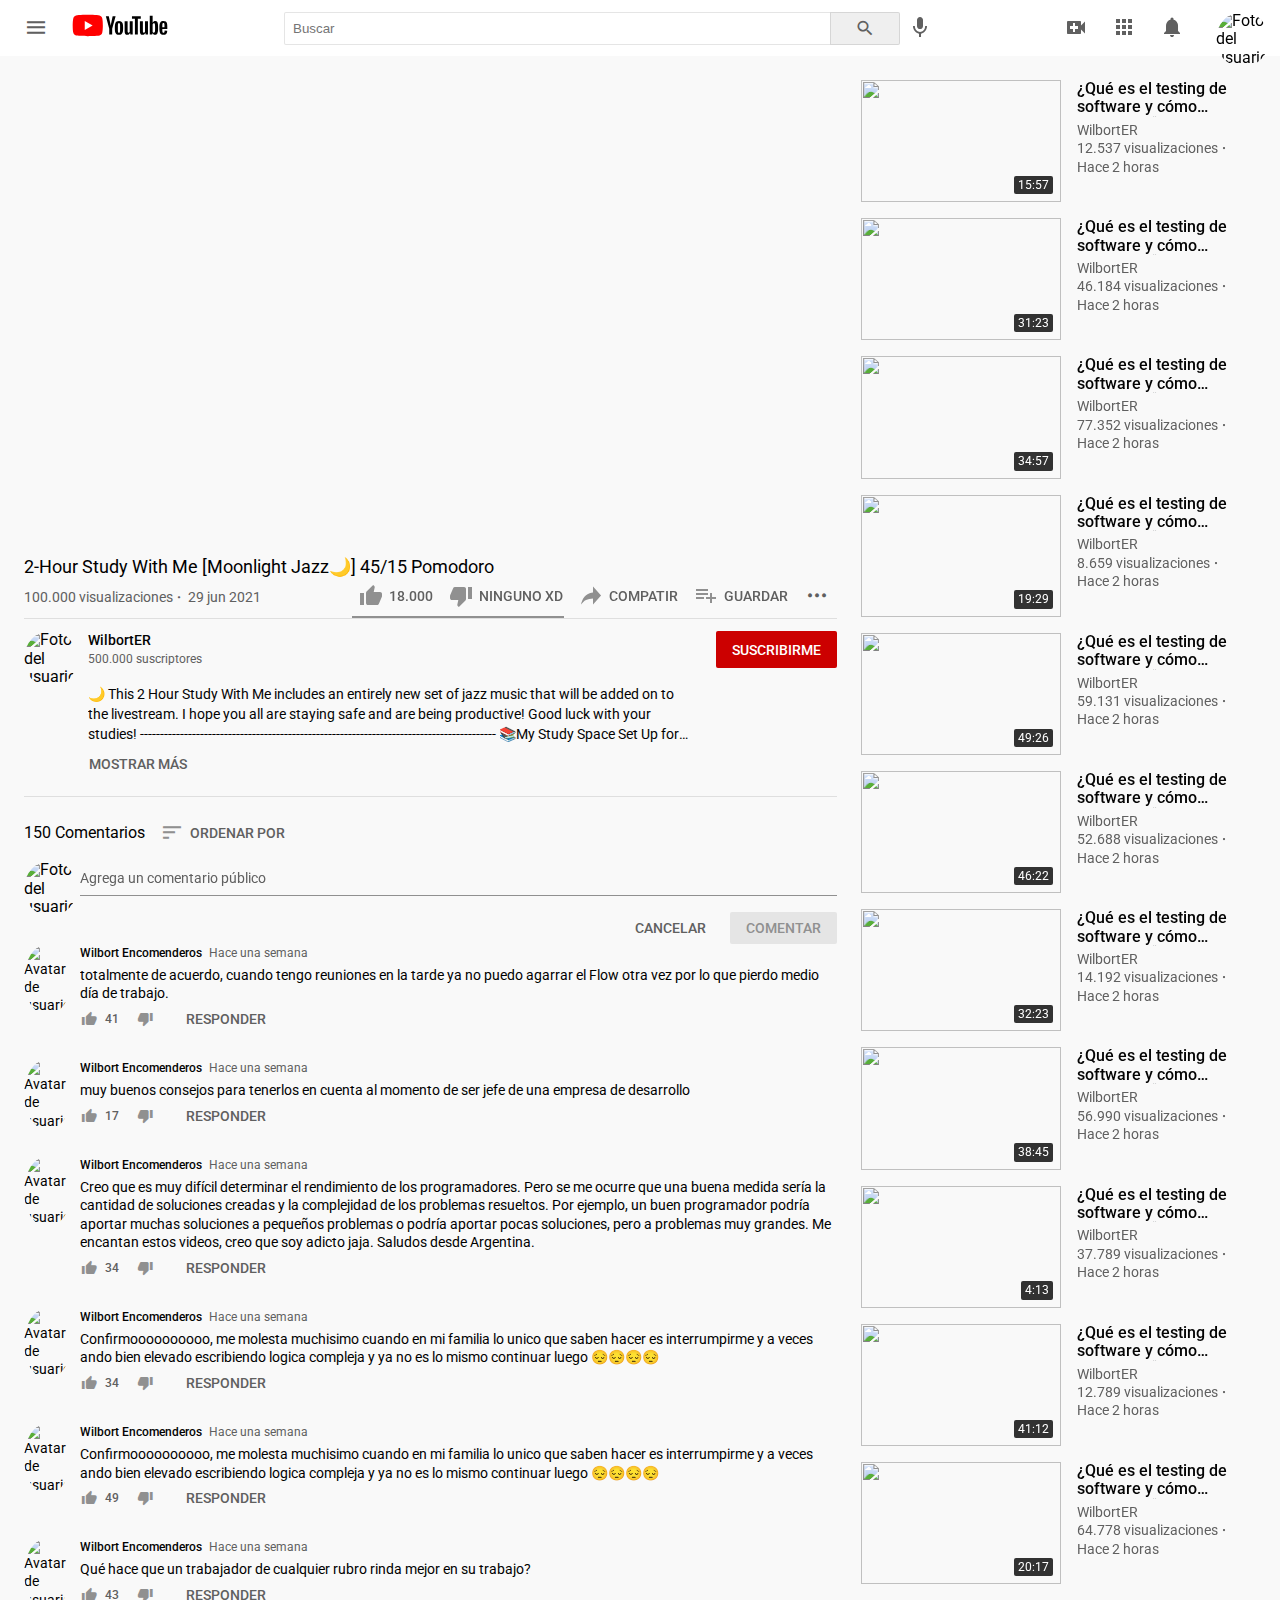
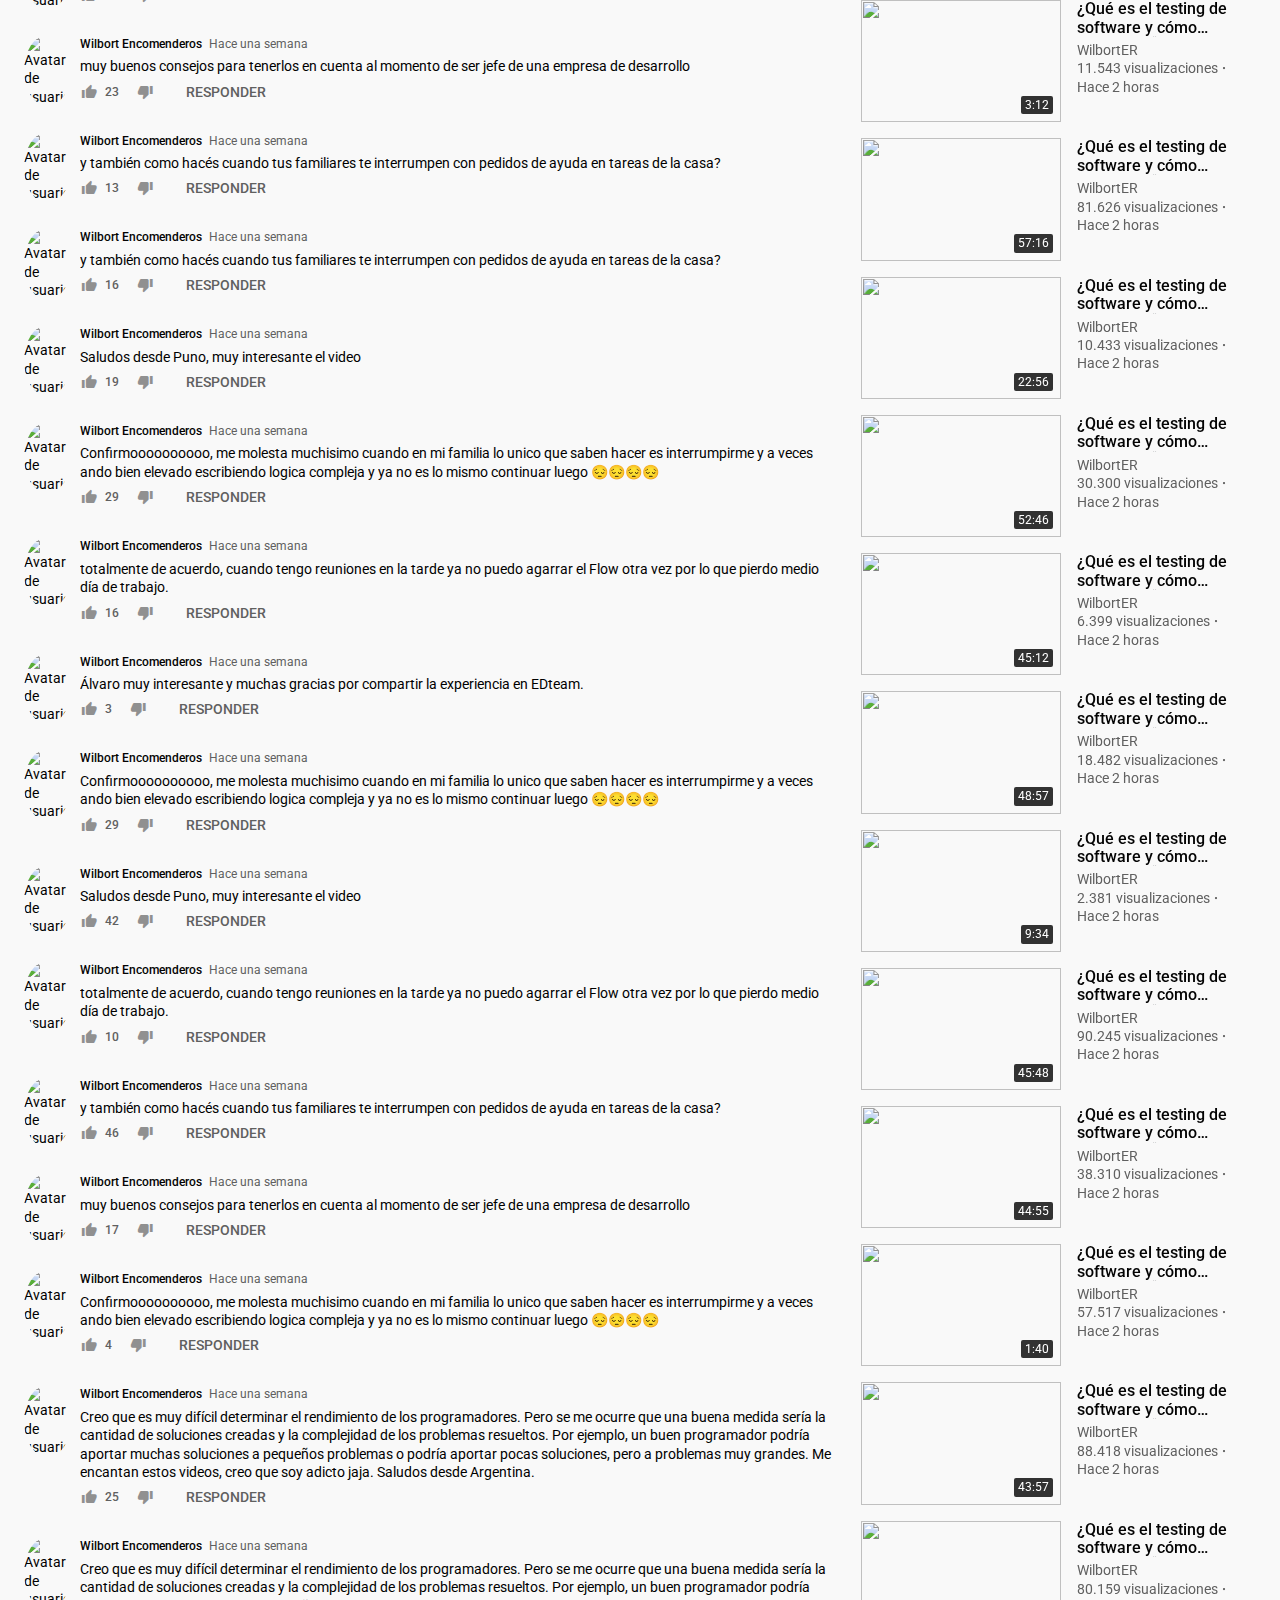
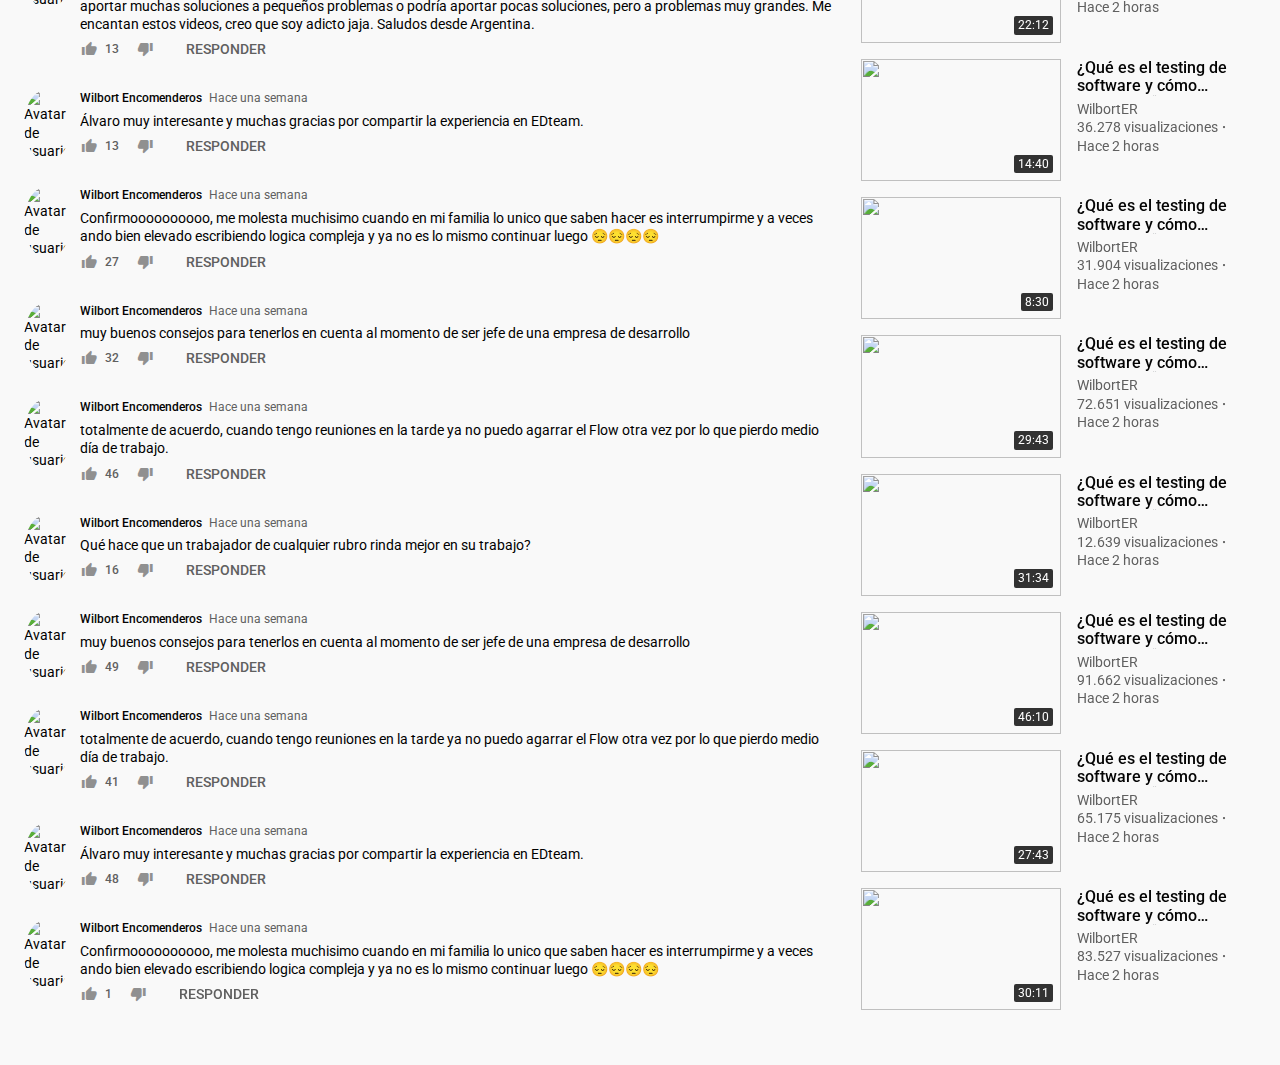
==== commit 44647080: "variacion card-video en sidebar" ====
--- a/video.html
+++ b/video.html
@@ -12,7 +12,9 @@
     <header class="main-header">
         <div class="start place-center">
             <button class="icon-menu action-button"></button>
-            <img class="logo" src="./img/logo-yt.svg" alt="Logo Youtube">
+            <a href="./index.html">
+                <img class="logo" src="./img/logo-yt.svg" alt="Logo Youtube">
+            </a>
         </div>
         <!-- MIDDLE -->
         <div class="middle place-center">
@@ -138,7 +140,8 @@
                     </div>
                 </div>
                 <div class="comments-grid" id="comments-grid">
-                    <!-- <article class="comment flex">
+                    <!--  AQUI SE REDERIZA LOS COMENTARIOS
+                    <article class="comment flex">
                         <div class="user">
                             <div class="user-avatar">
                                 <img src="https://avatars.githubusercontent.com/u/5506070" class="image" alt="Foto del usuario">
@@ -173,10 +176,29 @@
             </section>
         </main>
 
-        <aside class="cards-sidebar">
-            <p>Aside</p>
+        <aside class="cards-sidebar" id="card-grid">
+            <!--  AQUI SE RENDERIZA LOS VIDEOS EN EL SIDEBAR
+            <article class="card-video in-sidebar">
+                <a href="#" class="cover">
+                    <img class="image"
+                        src="https://picsum.photos/id/33/520/300" 
+                        alt="Poster de video">
+                    <time class="time">5:05</time>
+                </a>
+                <div class="content">
+                    <h3 class="title rows-text-2">
+                        <a href="./video.html">Este es el título del video</a>
+                    </h3>
+                    <a href="https://wilbort.pe" target="_blank">WilbortER</a>
+                    <p class="video-information">
+                        <span class="views">100.520 visualizaciones</span>
+                        <span>Hace 2 semanas</span>
+                    </p>
+                </div>
+            </article> -->
         </aside>
     </div>
     <script src="./js/scripts/comment.js" type="module"></script>
+    <script src="./js/scripts/cards.js" type="module"></script>
 </body>
 </html>--- a/styles.css
+++ b/styles.css
@@ -423,10 +423,6 @@
 }
 
 /* ----- Tarjeta de videos ----- */
-.card-video {
-    /* max-width: 300px; */
-}
-
 .card-video a {
     text-decoration: none;
     color: inherit
@@ -471,6 +467,29 @@
     margin-bottom: 0.25rem;
 }
 
+/* ----- Card video cuando está en el sidebar ----- */
+.cards-sidebar {
+    display: grid;
+    gap: 1rem;
+    grid-column-start: span 4;
+}
+
+.card-video.in-sidebar {
+    /* display: grid; */ display: flex;
+    /* grid-template-columns: repeat(9, 1fr); */ flex-wrap: nowrap;
+    gap: 1rem;
+}
+
+.card-video.in-sidebar .cover {
+    margin-bottom: 0;
+    /* grid-column-start: span 5; */ min-width: 200px;
+    max-width: 250px;
+}
+
+.card-video.in-sidebar .content {
+    /* grid-column-start: span 4; */ flex-grow: 1;
+}
+
 /* ----- Información del video ----- */
 .video-information .views {
     display: inline-flex;
@@ -506,7 +525,7 @@
     max-width: 1600px;
     display: grid;
     gap: var(--gap-page);
-    grid-template-columns: repeat(11, 1fr);
+    grid-template-columns: repeat(12, 1fr);
     margin-inline: auto;
     padding-top: var(--gap-page);
 }
@@ -588,6 +607,7 @@
 /* ----- Sección de comentarios ----- */
 .comments-information {
     align-items: center;
+    margin-bottom: 0.5rem;
 }
 
 .comment-form {
@@ -686,13 +706,4 @@
 
 .comment .action-button .text {
     font-size: var(--smaller-font-size);
-}
-
-.cards-sidebar {
-    background-color: blue;
-    grid-column-start: span 3;
-}
-
-body {
-    min-height: 200vh;
 }